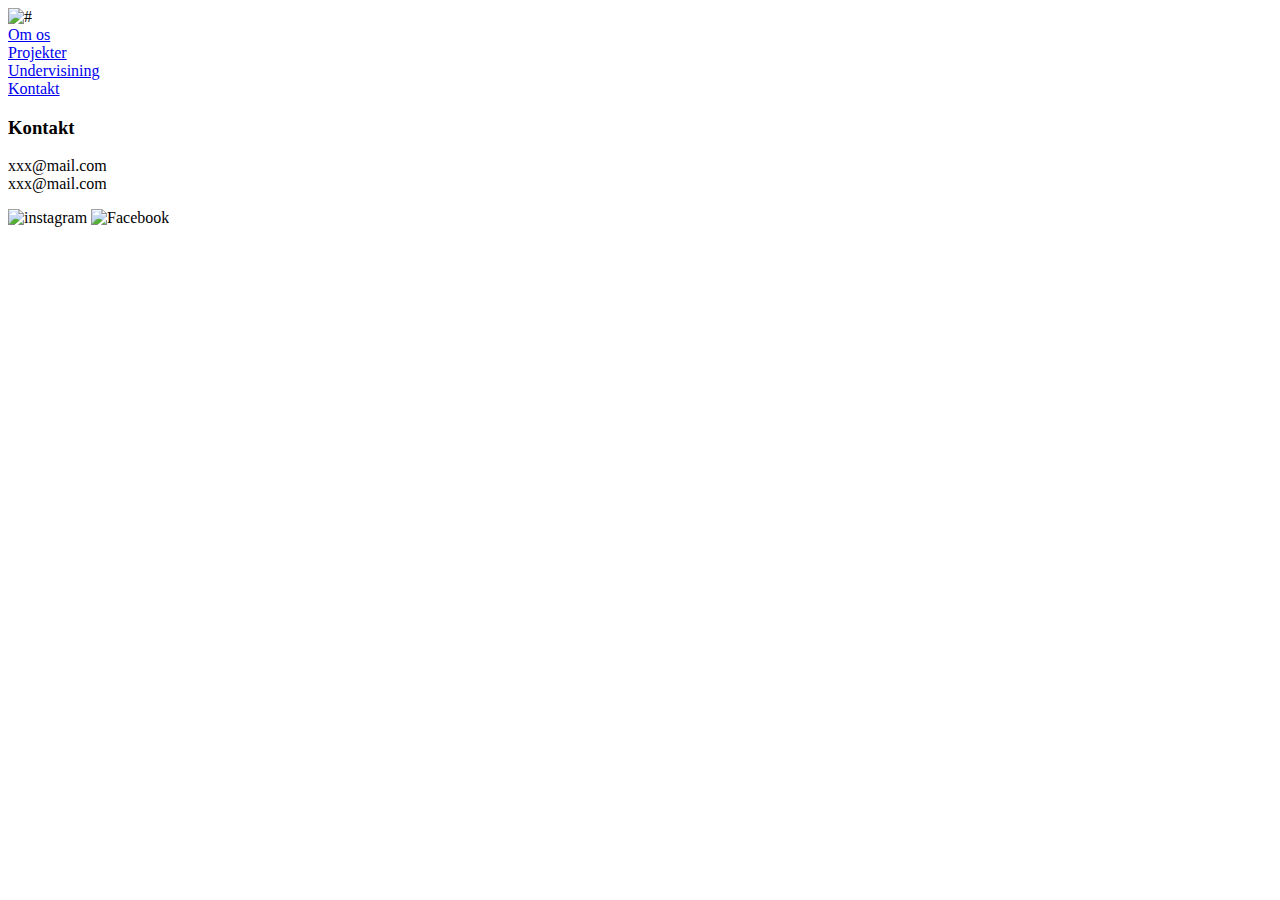
==== index.html @ 455f2421 "tilføjelser af sider og begynde css" ====
<!DOCTYPE html>
<html lang="den">
<head>
    <meta charset="UTF-8">
    <meta name="viewport" content="width=device-width, initial-scale=1.0">
    <title>Shoelle & Vinther Creations</title>
    <link rel="stylesheet" href="css/main.css">
    <link href="https://fonts.googleapis.com/css2?family=EB+Garamond:ital,wght@0,400..800;1,400..800&display=swap" rel="stylesheet">
    <link href="https://fonts.googleapis.com/css2?family=EB+Garamond:ital,wght@0,400..800;1,400..800&family=Nanum+Myeongjo&display=swap" rel="stylesheet">

</head>
<body>
    <nav class="menu">
        <div class="logo">
            <img src="#" alt="#">
        </div>
        <div class="links">
            <a href="omos.html">Om os</a>
        </div>
        <div class="links">
            <a href="projekter.html">Projekter</a>
        </div>
        <div class="links">
            <a href="undervisining.html">Undervisining</a>
        </div>
        <div class="kont-knap">
            <a href="kontakt.html">Kontakt</a>
        </div>
    </nav>
    

    <footer>
        <div>
        <h3>Kontakt</h3>
        <p>xxx@mail.com <br> xxx@mail.com</p>
        </div>
        <div class="some">
            <img src="#" alt="instagram">
            <img src="#" alt="Facebook">
        </div>
    </footer>
</body>
</html>
---- css/main.css ----
:root{
    --main-color:#00523D;
    --CTA:#FFC53A;
    --txt-on-dark:#EBFFFE;
    --txt-on-white:#000000;

}
body{
    margin: none;
    padding: none;
}
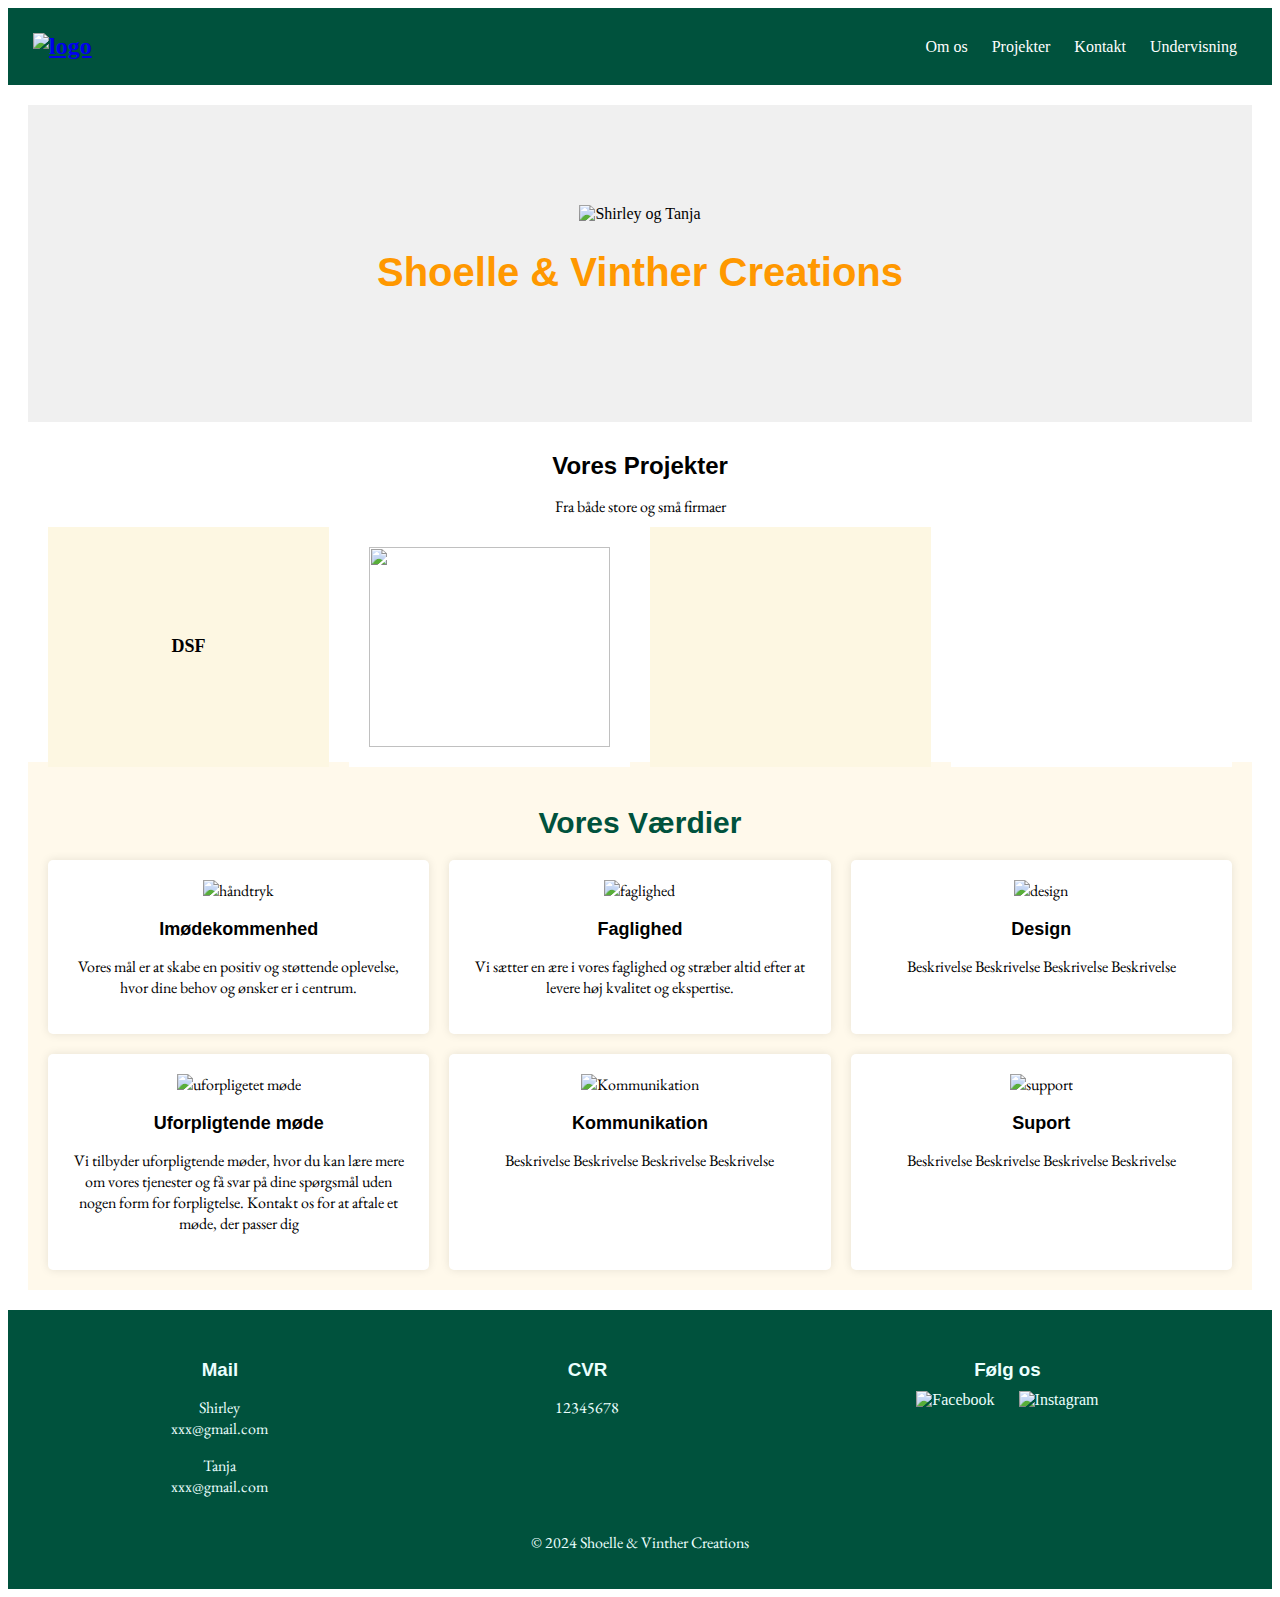
==== commit 3e7977cd: "ændringer" ====
--- a/index.html
+++ b/index.html
@@ -7,37 +7,93 @@
     <link rel="stylesheet" href="css/main.css">
     <link href="https://fonts.googleapis.com/css2?family=EB+Garamond:ital,wght@0,400..800;1,400..800&display=swap" rel="stylesheet">
     <link href="https://fonts.googleapis.com/css2?family=EB+Garamond:ital,wght@0,400..800;1,400..800&family=Nanum+Myeongjo&display=swap" rel="stylesheet">
-
 </head>
-<body>
-    <nav class="menu">
-        <div class="logo">
-            <img src="#" alt="#">
-        </div>
-        <div class="links">
-            <a href="omos.html">Om os</a>
-        </div>
-        <div class="links">
-            <a href="projekter.html">Projekter</a>
-        </div>
-        <div class="links">
-            <a href="undervisining.html">Undervisining</a>
-        </div>
-        <div class="kont-knap">
-            <a href="kontakt.html">Kontakt</a>
-        </div>
-    </nav>
-    
-
-    <footer>
-        <div>
-        <h3>Kontakt</h3>
-        <p>xxx@mail.com <br> xxx@mail.com</p>
-        </div>
-        <div class="some">
-            <img src="#" alt="instagram">
-            <img src="#" alt="Facebook">
-        </div>
-    </footer>
-</body>
-</html>+    <body>
+        <header>
+            <a href="index.html" class="logo">
+                <img src="path/to/your/logo.png" alt="logo">
+            </a>
+            <nav>
+                <a href="omos.html">Om os</a>
+                <a href="projekter.html">Projekter</a>
+                <a href="kontakt.html">Kontakt</a>
+                <a href="undervisining.html">Undervisning</a>
+            </nav>
+        </header>
+        <main>
+            <section class="hero">
+                <img src="#" alt="Shirley og Tanja">
+                <h1 class="hero-title">Shoelle & Vinther Creations</h1>
+            </section>
+            <section class="projects">
+                <div class="boks-div-projects">
+                <h2>Vores Projekter</h2>
+                    <p>Fra både store og små firmaer</p>
+                    <div class="project-gallery">
+                        <div class="project">DSF</div>
+                        <div class="project"><img src="imges/projekter/snilde.svg" alt=""></div>
+                        <div class="project"></div>
+                        <div class="project"></div>
+                    </div>
+                </div>
+                </section>
+            </section>
+            <section class="values">
+                <h2>Vores Værdier</h2>
+                <div class="values-grid">
+                    <div class="value">
+                        <img src="imges/icons/imoedekommenhed.svg" alt="håndtryk">
+                        <h3>Imødekommenhed</h3>
+                        <p>Vores mål er at skabe en positiv og støttende oplevelse, hvor dine behov og ønsker er i centrum.</p>
+                    </div>
+                    <div class="value">
+                        <img src="imges/icons/faglighed.svg" alt="faglighed">
+                        <h3>Faglighed</h3>
+                        <p>Vi sætter en ære i vores faglighed og stræber altid efter at levere høj kvalitet og ekspertise.</p>
+                    </div>
+                    <div class="value">
+                        <img src="imges/icons/design.svg" alt="design">
+                        <h3>Design</h3>
+                        <p>Beskrivelse Beskrivelse Beskrivelse Beskrivelse</p>
+                    </div>
+                    <div class="value">
+                        <img src="imges/icons/uforpligetet.svg" alt="uforpligetet møde">
+                        <h3>Uforpligtende møde</h3>
+                        <p>Vi tilbyder uforpligtende møder, hvor du kan lære mere om vores tjenester og få svar på dine spørgsmål uden nogen form for forpligtelse. Kontakt os for at aftale et møde, der passer dig</p>
+                    </div>
+                    <div class="value">
+                        <img src="imges/icons/kommunikation.svg" alt="Kommunikation">
+                        <h3>Kommunikation</h3>
+                        <p>Beskrivelse Beskrivelse Beskrivelse Beskrivelse</p>
+                    </div>
+                    <div class="value">
+                        <img src="imges/icons/support.svg" alt="support">
+                        <h3>Suport</h3>
+                        <p>Beskrivelse Beskrivelse Beskrivelse Beskrivelse</p>
+                    </div>
+                </div>
+            </section>
+        </main>
+        <footer>
+            <div class="footer-content">
+                <div class="footer-section contact-info">
+                    <h3>Mail</h3>
+                    <p>Shirley<br> xxx@gmail.com</p>
+                    <p>Tanja<br> xxx@gmail.com</p>
+                </div>
+                <div class="footer-section cvr">
+                    <h3>CVR</h3>
+                    <p>12345678</p> <!-- Erstat med det faktiske CVR-nummer -->
+                </div>
+                <div class="footer-section social-media">
+                    <h3>Følg os</h3>
+                    <a href="#"><img src="imges/icons/facebook.png" alt="Facebook"></a>
+                    <a href="#"><img src="imges/icons/instagram.png" alt="Instagram"></a>
+                </div>
+            </div>
+            <div class="footer-bottom">
+                <p>&copy; 2024 Shoelle & Vinther Creations</p>
+            </div>
+        </footer>
+    </body>
+    </html>--- a/css/main.css
+++ b/css/main.css
@@ -1,11 +1,285 @@
 :root{
     --main-color:#00523D;
-    --CTA:#FFC53A;
+    --CTA:#ffc53a;
+    --boks-farve:#FFF9EB;
     --txt-on-dark:#EBFFFE;
     --txt-on-white:#000000;
+    --line-heigt:2px;
+    --h1-font: "PT Sans", sans-serif;
+    --breadtexts-font:"EB Garamond", serif;
 
 }
 body{
     margin: none;
     padding: none;
+    
+}
+h2, h3, h1{
+    font-family: var(--h1-font);
+}
+p{
+    font-family: var(--breadtexts-font);
+}
+/*mobile*/
+@media (max-width: 767px) {
+    /* Tilføj dine mobile-specifikke CSS-regler her */
+}
+/* Tablet (landskab) og mindre desktop-skærme */
+@media (min-width: 768px) and (max-width: 1024px) {
+    /* Tilføj dine tablet- og mindre desktop-specifikke CSS-regler her */
+}
+/*desktopversion*/
+@media (min-width: 1024px) {
+header {
+    background-color: var(--main-color);
+    color: var(--txt-on-dark);
+    display: flex;
+    justify-content: space-between;
+    align-items: center;
+    padding: 25px;
+}
+
+header .logo {
+    font-size: 24px;
+    font-weight: bold;
+}
+
+header nav a {
+    color: white;
+    margin: 0 10px;
+    text-decoration: none;
+}
+
+header nav a:hover {
+    text-decoration: underline;
+}
+
+.hero {
+    background-color: #f0f0f0;
+    text-align: center;
+    padding: 100px 0;
+}
+.hero-title{
+    color: #ff9800;
+    font-size: 40px;
+    font-family: var(--h1-font);
+    z-index: 5;
+}
+
+
+
+.projects {
+    text-align: center;
+    padding: 20px;
+    height: 300px;
+}
+.boks-div-projects{
+    height: 300px;
+}
+
+.projects h2 {
+    font-size: 24px;
+    margin-top: 10px;
+    margin-bottom: 10px;
+
+}
+
+.projects p {
+    margin-bottom: 10px;
+}
+
+.project-gallery {
+    display: flex;
+    justify-content: center;
+    gap: 20px;
+}
+
+.project {
+    width: 200px; /* Ensartet størrelse */
+    height: 200px; /* Ensartet størrelse */
+    background-color: #e0e0e0;
+    display: flex;
+    justify-content: center;
+    align-items: center;
+    font-size: 18px;
+    font-weight: bold;
+}
+
+.project img {
+    width: 100%;
+    height: 100%;
+    
+}
+
+.values {
+    background-color: var(--boks-farve);
+    text-align: center;
+    padding: 20px;
+}
+
+.values h2 {
+    font-size: 30px;
+    margin-bottom: 20px;
+    color: var(--main-color);
+}
+
+.values-grid {
+    display: grid;
+    grid-template-columns: repeat(3, 1fr);
+    gap: 20px;
+}
+
+.value {
+    background-color: white;
+    padding: 20px;
+    border-radius: 5px;
+    box-shadow: 0 0 10px rgba(0, 0, 0, 0.1);
+    font-family: var(--breadtexts-font);
+}
+
+.value h3 {
+    font-size: 18px;
+    margin-bottom: 10px;
+}
+
+footer {
+    background-color: var(--main-color);
+    color: var(--txt-on-dark);
+    padding: 20px;
+}
+
+.footer-content {
+    display: flex;
+    justify-content: space-around;
+    flex-wrap: wrap;
+    text-align: center;
+}
+
+.footer-section {
+    margin: 10px;
+}
+
+.footer-section h3 {
+    margin-bottom: 10px;
+}
+
+.footer-section p {
+    margin-bottom: 5px;
+}
+
+.footer-section a {
+    color: var(--txt-on-dark);
+    margin: 0 10px;
+    text-decoration: none;
+}
+
+.footer-section img {
+    width: 24px;
+    height: 24px;
+}
+
+.footer-bottom {
+    text-align: center;
+    margin-top: 20px;
+}
+
+footer .social-media a:hover {
+    text-decoration: underline;
+}
+/*Om os siden*/
+
+main {
+    padding: 20px;
+}
+
+.team-member {
+    display: flex;
+    align-items: flex-start;
+    margin-bottom: 40px;
+}
+
+.member-info {
+    flex: 1;
+    padding-right: 20px;
+    margin: 30px;
+    font-family: var(--breadtexts-font);
+}
+
+.member-photo {
+    flex: 1;
+    display: flex;
+    justify-content: center; /* Center billederne */
+}
+
+.member-photo img {
+    width: 80%; /* Juster bredden for at gøre billedet større */
+    height: auto;
+    max-width: 400px; /* For at sikre, at billedet ikke bliver for stort */
+    border-radius: 5px;
+}
+
+.member-photo img {
+    width: 100%;
+    height: auto;
+    max-width: 300px; /* For at sikre, at billedet ikke bliver for stort */
+    border-radius: 5px;
+}
+/*Projekter siden*/
+.project {
+    display: flex;
+    align-items: center;
+    padding: 20px;
+    margin-bottom: 20px;
+    background-color: #fdf7e2;
+    width: 100%;
+}
+
+.project:nth-child(2n) {
+    background-color: #fff;
+}
+
+.project-img {
+    flex: 1;
+    padding-right: 20px;
+}
+
+.project-img img {
+    width: 100%;
+    height: auto;
+    max-width: 150px;
+}
+
+.project-details {
+    flex: 2;
+    padding-left: 20px;
+    display: flex;
+    flex-direction: column;
+    justify-content: space-between; /* Ensure content is spaced out */
+}
+
+.project-details h2 {
+    margin-bottom: 10px;
+}
+
+.project-details p {
+    margin-bottom: 10px;
+}
+
+.button-a {
+    background-color: #ff9800; /* Adjusted color to match var(--CTA) */
+    color: white; /* Adjusted color to match var(--txt-on-white) */
+    text-decoration: none;
+    width: 180px;
+    text-align: center;
+    border: none;
+    padding: 10px 20px;
+    cursor: pointer;
+    font-size: 16px;
+    border-radius: 5px;
+    align-self: flex-end;
+}
+
+.button-a:hover {
+    background-color: #e68900;
+}
 }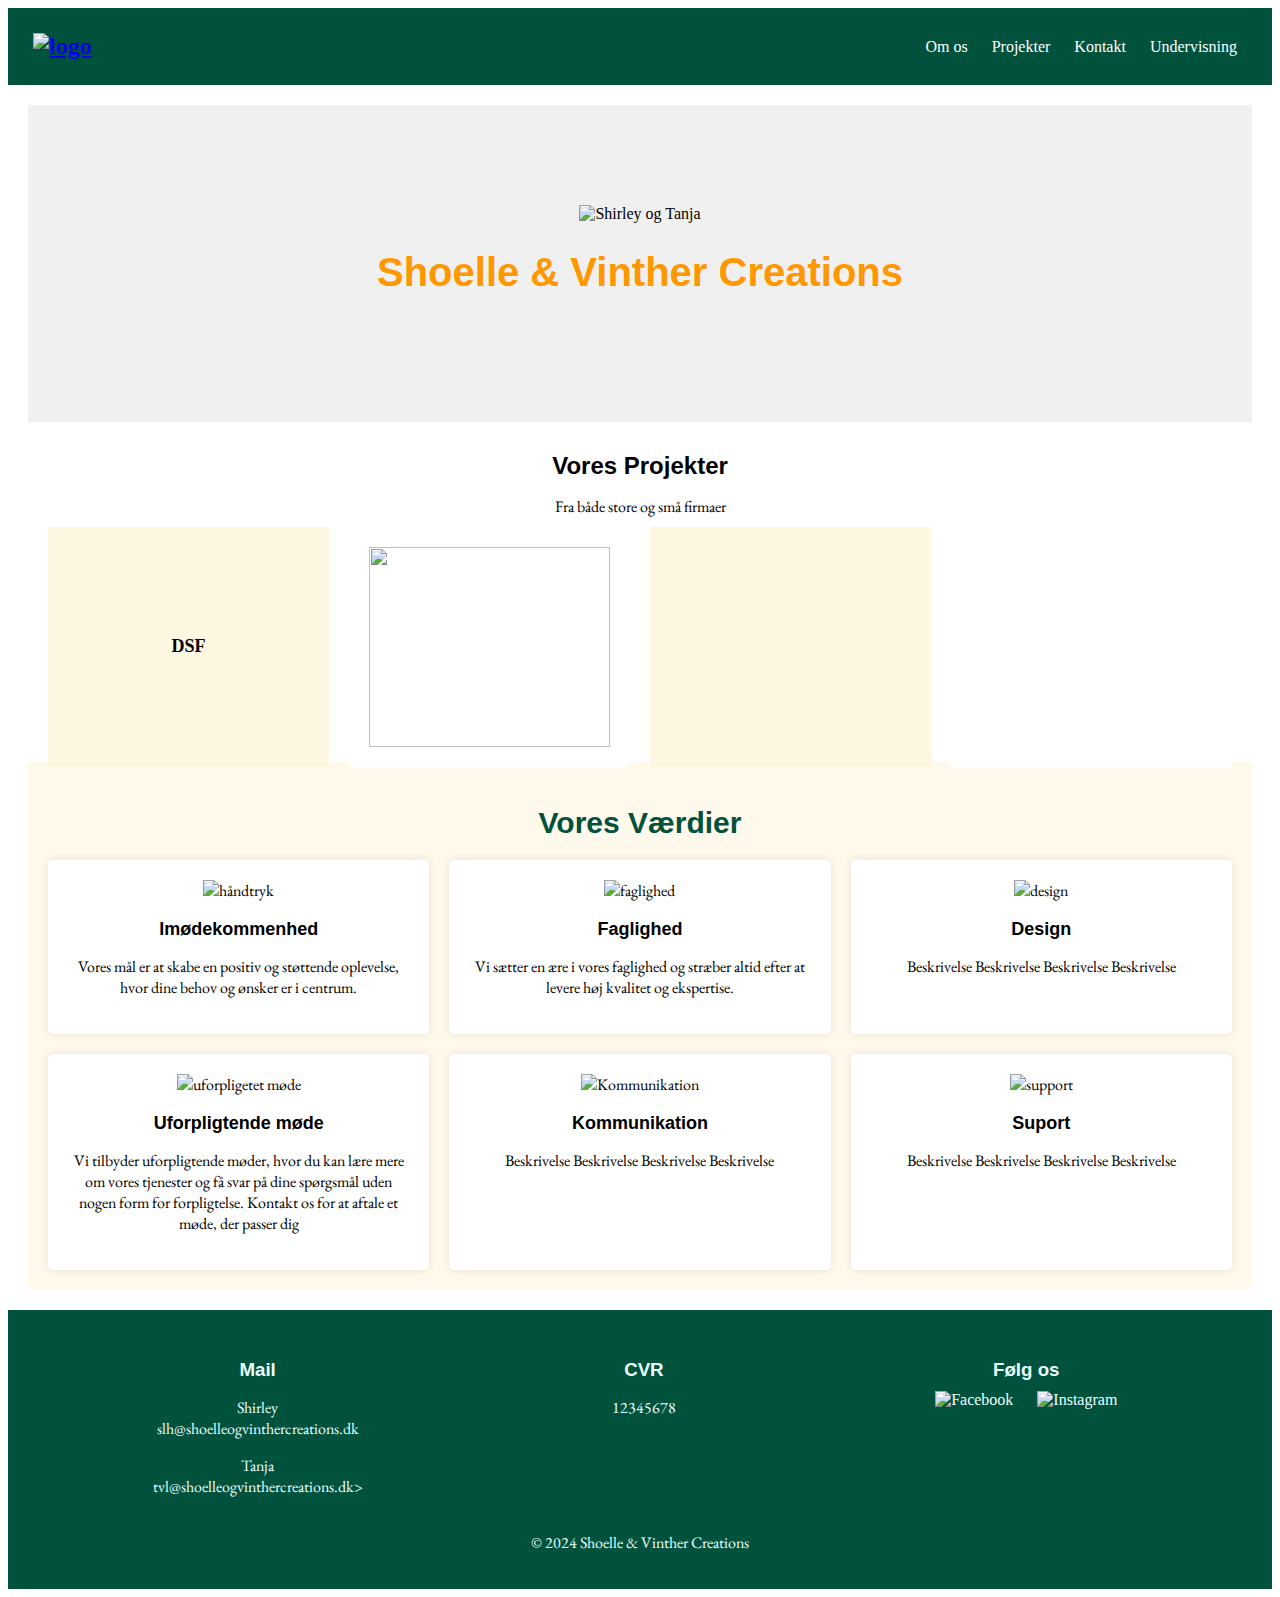
==== commit 8fd1414b: "mail tilføjet" ====
--- a/index.html
+++ b/index.html
@@ -78,8 +78,9 @@
             <div class="footer-content">
                 <div class="footer-section contact-info">
                     <h3>Mail</h3>
-                    <p>Shirley<br> xxx@gmail.com</p>
-                    <p>Tanja<br> xxx@gmail.com</p>
+                    <p>Shirley<br> slh@shoelleogvinthercreations.dk
+                    </p>
+                    <p>Tanja<br> tvl@shoelleogvinthercreations.dk></p>
                 </div>
                 <div class="footer-section cvr">
                     <h3>CVR</h3>
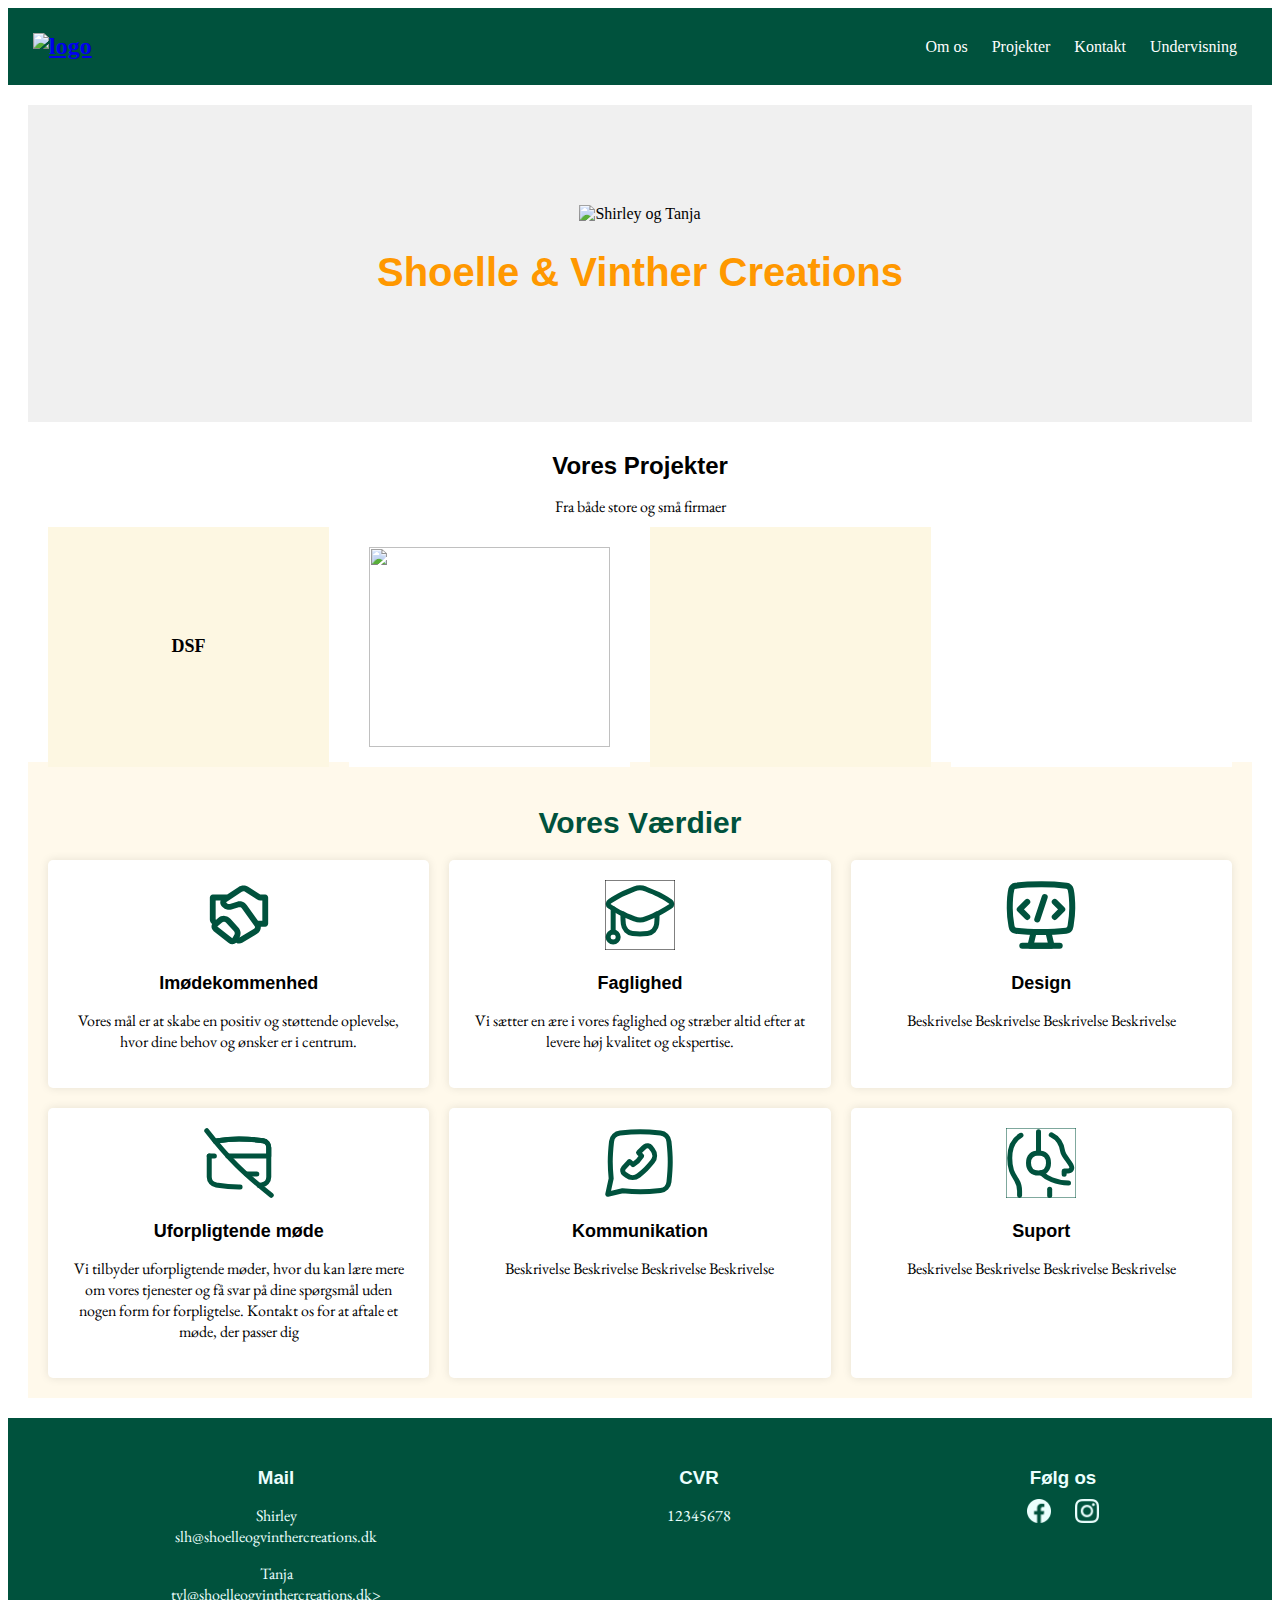
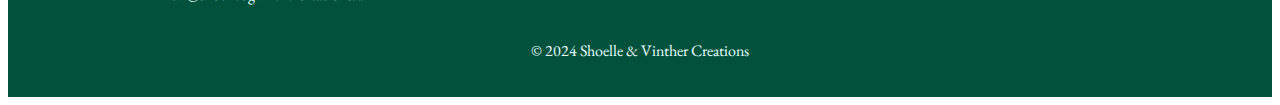
==== commit 5bde5c01: "ændringer af title til inconer og some" ====
--- a/index.html
+++ b/index.html
@@ -42,32 +42,32 @@
                 <h2>Vores Værdier</h2>
                 <div class="values-grid">
                     <div class="value">
-                        <img src="imges/icons/imoedekommenhed.svg" alt="håndtryk">
+                        <img src="imges/ri_shake-hands-line.svg" alt="håndtryk">
                         <h3>Imødekommenhed</h3>
                         <p>Vores mål er at skabe en positiv og støttende oplevelse, hvor dine behov og ønsker er i centrum.</p>
                     </div>
                     <div class="value">
-                        <img src="imges/icons/faglighed.svg" alt="faglighed">
+                        <img src="imges/Graduation-Cap--Streamline-Flex.svg" alt="faglighed">
                         <h3>Faglighed</h3>
                         <p>Vi sætter en ære i vores faglighed og stræber altid efter at levere høj kvalitet og ekspertise.</p>
                     </div>
                     <div class="value">
-                        <img src="imges/icons/design.svg" alt="design">
+                        <img src="imges/Code-Monitor-1--Streamline-Flex.svg" alt="design">
                         <h3>Design</h3>
                         <p>Beskrivelse Beskrivelse Beskrivelse Beskrivelse</p>
                     </div>
                     <div class="value">
-                        <img src="imges/icons/uforpligetet.svg" alt="uforpligetet møde">
+                        <img src="imges/Credit-Card-Disable--Streamline-Flex.svg" alt="uforpligetet møde">
                         <h3>Uforpligtende møde</h3>
                         <p>Vi tilbyder uforpligtende møder, hvor du kan lære mere om vores tjenester og få svar på dine spørgsmål uden nogen form for forpligtelse. Kontakt os for at aftale et møde, der passer dig</p>
                     </div>
                     <div class="value">
-                        <img src="imges/icons/kommunikation.svg" alt="Kommunikation">
+                        <img src="imges/Chat-Bubble-Square-Phone--Streamline-Flex.svg" alt="Kommunikation">
                         <h3>Kommunikation</h3>
                         <p>Beskrivelse Beskrivelse Beskrivelse Beskrivelse</p>
                     </div>
                     <div class="value">
-                        <img src="imges/icons/support.svg" alt="support">
+                        <img src="imges/Customer-Support-7--Streamline-Flex.svg" alt="support">
                         <h3>Suport</h3>
                         <p>Beskrivelse Beskrivelse Beskrivelse Beskrivelse</p>
                     </div>
@@ -88,8 +88,8 @@
                 </div>
                 <div class="footer-section social-media">
                     <h3>Følg os</h3>
-                    <a href="#"><img src="imges/icons/facebook.png" alt="Facebook"></a>
-                    <a href="#"><img src="imges/icons/instagram.png" alt="Instagram"></a>
+                    <a href="#"><img src="imges/bi_facebook.png" alt="Facebook"></a>
+                    <a href="#"><img src="imges/bi_instagram.png" alt="Instagram"></a>
                 </div>
             </div>
             <div class="footer-bottom">
